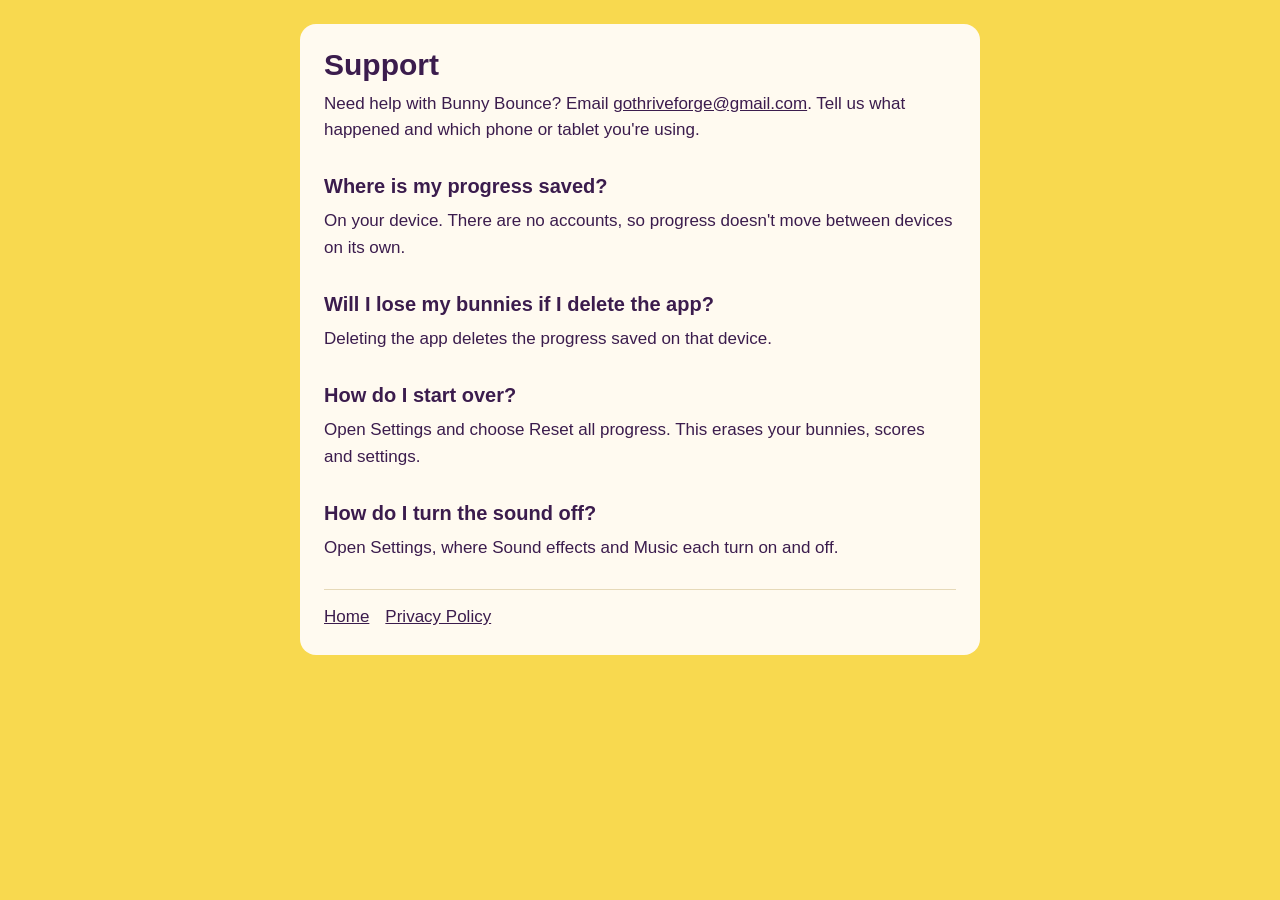
==== support.html @ 78d1d9de "Add the Bunny Bounce privacy and support pages Co-Authored-By: Claude Opus 5.5 <noreply@anthropic.co" ====
<!doctype html>
<html lang="en">
<head>
<meta charset="utf-8">
<meta name="viewport" content="width=device-width, initial-scale=1">
<title>Support | Bunny Bounce</title>
<link rel="stylesheet" href="style.css">
</head>
<body>
<main>
<h1>Support</h1>
<p>Need help with Bunny Bounce? Email <a href="mailto:gothriveforge@gmail.com">gothriveforge@gmail.com</a>. Tell us what happened and which phone or tablet you're using.</p>

<h2>Where is my progress saved?</h2>
<p>On your device. There are no accounts, so progress doesn't move between devices on its own.</p>

<h2>Will I lose my bunnies if I delete the app?</h2>
<p>Deleting the app deletes the progress saved on that device.</p>

<h2>How do I start over?</h2>
<p>Open Settings and choose Reset all progress. This erases your bunnies, scores and settings.</p>

<h2>How do I turn the sound off?</h2>
<p>Open Settings, where Sound effects and Music each turn on and off.</p>
<nav><a href="index.html">Home</a><a href="privacy.html">Privacy Policy</a></nav>
</main>
</body>
</html>
---- style.css ----
:root { --butter: #f8d94f; --aubergine: #3b1c4d; --paper: #fffaf0; --line: #e6d9b8; }
* { box-sizing: border-box; }
body { margin: 0; background: var(--butter); color: var(--aubergine); font: 17px/1.55 -apple-system, BlinkMacSystemFont, "Segoe UI", Roboto, sans-serif; }
main { max-width: 680px; margin: 24px auto; padding: 24px; background: var(--paper); border-radius: 16px; }
@media (max-width: 720px) { main { margin: 16px; } }
h1 { font-size: 30px; line-height: 1.15; margin: 0 0 8px; }
h2 { font-size: 20px; margin: 28px 0 6px; }
p, ul { margin: 0 0 12px; }
a { color: inherit; }
nav { margin-top: 28px; padding-top: 14px; border-top: 1px solid var(--line); }
nav a { margin-right: 16px; }
.date { opacity: .75; }
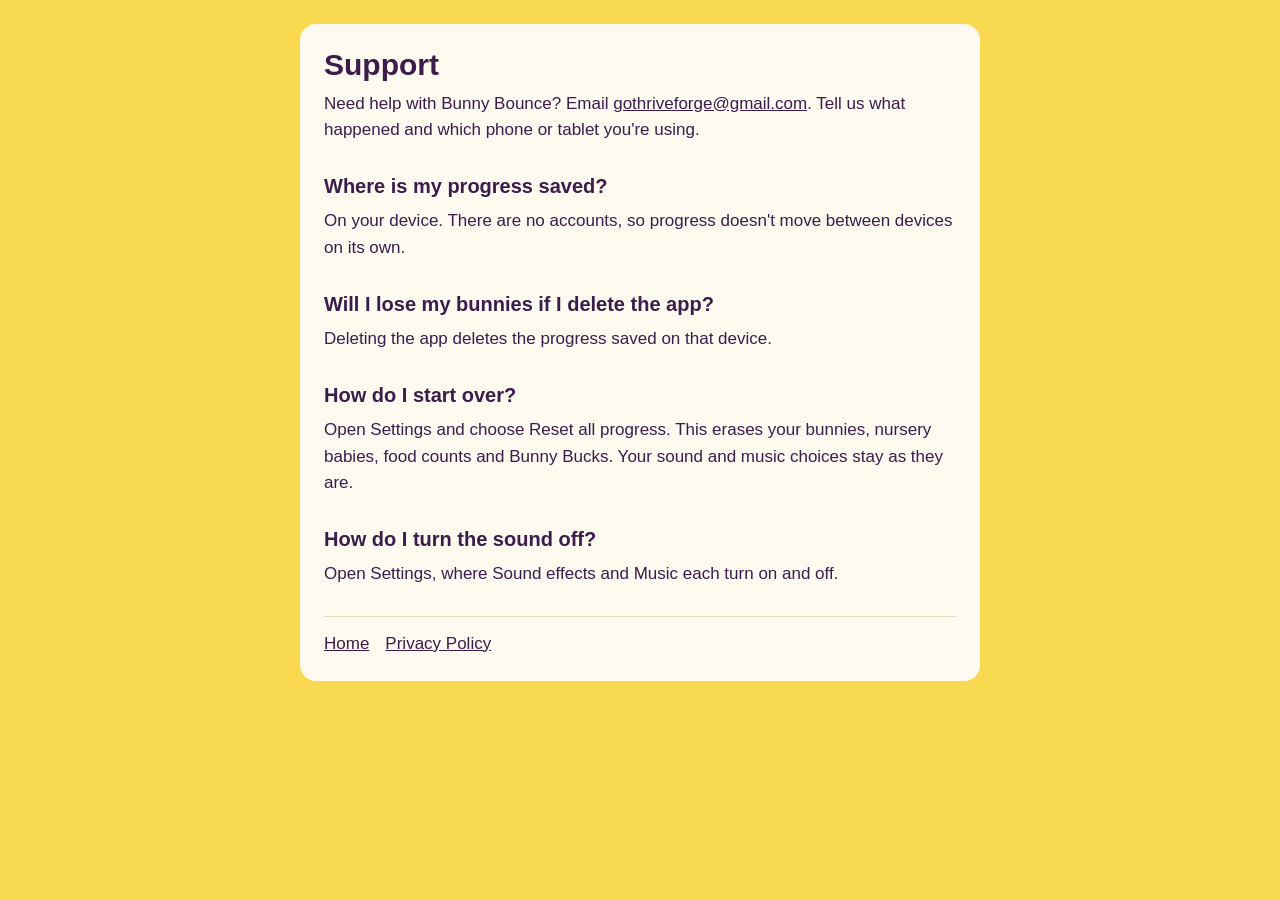
==== commit ed340bce: "Drop scores from the support page, since the game no longer shows a score" ====
--- a/support.html
+++ b/support.html
@@ -18,7 +18,7 @@
 <p>Deleting the app deletes the progress saved on that device.</p>
 
 <h2>How do I start over?</h2>
-<p>Open Settings and choose Reset all progress. This erases your bunnies, scores and settings.</p>
+<p>Open Settings and choose Reset all progress. This erases your bunnies, nursery babies, food counts and Bunny Bucks. Your sound and music choices stay as they are.</p>
 
 <h2>How do I turn the sound off?</h2>
 <p>Open Settings, where Sound effects and Music each turn on and off.</p>
